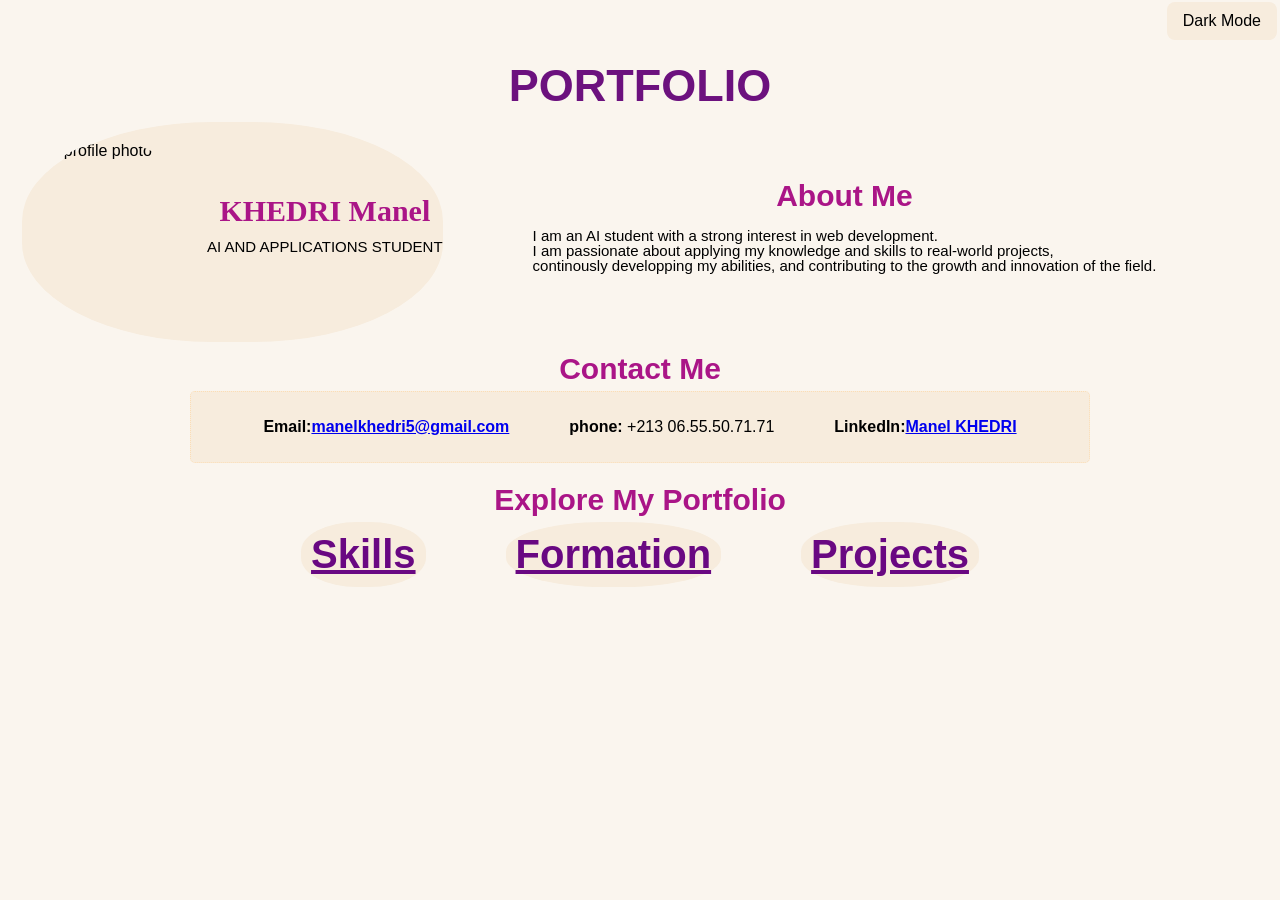
==== index.html @ 9996f426 "Add files via upload" ====
<!DOCTYPE html>
<html>

<head>

<meta charset="UFT-8">
<meta name="viewport" content="width=device-width,initial-scale=1.0">
<title> My Portfolio </title>
<link rel="stylesheet" href="style.css">

</head>

<body>
<button id="theme-button">Dark Mode</button>
<h1>PORTFOLIO</h1>
<div class="intro-section">
<div class="profile-section">
<img  class="profile-image" src="image/my-pho.png" alt="My profile photo">
<div class="profile-info">
<h2>KHEDRI Manel</h2>
<p>AI AND APPLICATIONS STUDENT</p>
</div>
</div>
<div class="about-section">
<h2>About Me</h2>
<p>I am an AI student with a strong interest in web development.
 <br> I am passionate about applying my knowledge and skills to real-world projects,<br>
 continously developping my abilities,
 and contributing to the growth and innovation of the field.
</p>
</div>
</div>
<h2>Contact Me</h2>
<div class="contact-box">
<div class="contact-info">
<p><b>Email:<a href="https://mail.google.com/mail/?view=cm&fs=1&to=manelkhedri5@gmail.com" target="_blank">manelkhedri5@gmail.com</a></b></p>
<p><b>phone: </b>+213 06.55.50.71.71</p>
<p><b>LinkedIn:<a href="https://www.linkedin.com/in/manel-khedri-486b4b416">Manel KHEDRI </a></b></p>
</div>
</div>
<h2>Explore My Portfolio</h2>
<div class="explore-links">
<a href="skills.html">Skills</a><br>
<a href="formation.html">Formation</a><br>
<a href="Projects.html">Projects</a>
</div>
</body>
<script src="script.js"></script>
</html>
---- style.css ----
@media (max-width: 600px) {
    .intro-section {
        flex-direction: column;
        gap: 10px;
        padding: 0 5px;
        margin: 15px auto;
    }

    .profile-section {
        flex-direction: column;
        text-align: center;
    }

    .profile-image {
        width: 80px;
        height: 80px;
    }

    .about-section {
        width: 100%;
    }

    /* Contact box */
    .contact-box {
        width: calc(100% - 30px);
        padding: 10px;
    }

    .contact-info {
        flex-direction: column;
        align-items: center;
        gap: 5px;
    }

    /* Portfolio links */
    .explore-links {
        flex-direction: column;
        align-items: stretch;
        gap: 10px;
        padding: 0 5px;
    }

    .explore-links a {
        box-sizing: border-box;
        width: 100%;
        text-align: center;
        font-size: 18px;
        padding: 5px;
    }

    /* Headings */
    h1 {
        font-size: 30px;
        margin: 15px 10px;
    }

    h2 {
        font-size: 24px;
    }
}

*{box-sizing: border-box;}
body{
     margin: 2px;
     font-family: Arial, sans-serif;
     background-color: rgb(250, 245, 238);
     color: black;
}

h1{
   text-align: center;
   margin-top: 20px;
   margin-bottom: 5px;
   font-size: 45px;
   color: hsl(290, 76%, 28%);
}
h2{
   text-align: center;
   margin-top: 8px;
   margin-bottom: 5px;
   font-size: 30px;
   color: rgb(170, 21, 135);
}
dt{
   font-size: 30px;
   font-weight: bold;
   color:rgb(170, 21, 135);
   margin-bottom: 5px;
   margin-top: 30px;
   margin-left: 20px;
}
dd{
   font-weight: bold;
  margin-bottom: 20px; 
}
.intro-section{
   display: flex;
   align-items: center;
   gap: 90px;
   margin-top: 5px;
   margin-bottom: 10px;
   margin-left: 20px;
   margin-right: 20px;
}
.about-section p{
   line-height: 1;
    font-size: 15px;
}

.profile-section{
   display: flex;
   align-items: center;
   justify-content: center;
   margin-top: 5px;
   gap: 5px;
   border: 1px;
   border-radius: 45%;
   background-color: rgb(247, 236, 221);
   
}
.profile-image{
   display: block;
   width: 180px;
   height: 180px;
   object-fit: cover;
   border-radius: 50%;
   margin: 20px 0;
}
.profile-info h2{
   margin: 0;
   font-size: 30px;
   margin-bottom: 10px;
   font-family: 'Gill Sans', 'Gill Sans MT';
   
}
.profile-info p{
   font-size: 15px;
   margin-top: 5px;
   text-align: center;
   
}
.contact-box{
   width: 100%;
   max-width: 900px;
   margin: auto;
   padding: 10px;
   border: 0.5px dotted rgb(252, 221, 180);
   border-radius: 5px;
   background-color: rgb(247, 236, 221);
   margin-bottom: 20px;
}
.contact-info{
    display: flex;
    justify-content: center;
    gap: 60px;
}

.explore-links{
    display: flex;
    justify-content: center;
    gap: 40px;

}
.explore-links a{
    font-size: 40px;
    font-weight: bold;
    padding: 10px;
    border-radius: 45%;
    background-color: rgb(247, 236, 221);
    color: rgb(105, 8, 130);

}
.education-item,.experience-item{
    display: flex;
    justify-content: left;
    gap: 40px;
}
.education-item img,.experience-item img{
   width: 80px;
   height: 80px;
   object-fit: contain;
}

#theme-button{
   display: block;
   margin: 1px 1px 1px auto;
   padding: 10px 16px;
   border: none;
   border-radius: 8px;
   background-color:  rgb(247, 236, 221);
   color: black;
   font-size: 16px;
   cursor: pointer;

}

body.dark-mode{
   background-color: rgb(55, 52, 52);
   color: azure;
}
body.dark-mode .contact-box{
   background-color: rgb(255, 253, 253);
   color: black;
}
body.dark-mode .about-section .profile-info{
   color: rgb(255, 253, 253);
}
.explore-links a.clicked-link {
   font-style: italic;
   font-size: 28px;
   filter: brightness(1.2);
   
}

@media (max-width: 576px) {
   .container{font-size: small;} 
}

@media (max-width: 768px) {
   .container{font-size: medium;} 
}

@media (max-width: 1200px) {
   .container{font-size: large;} 
}
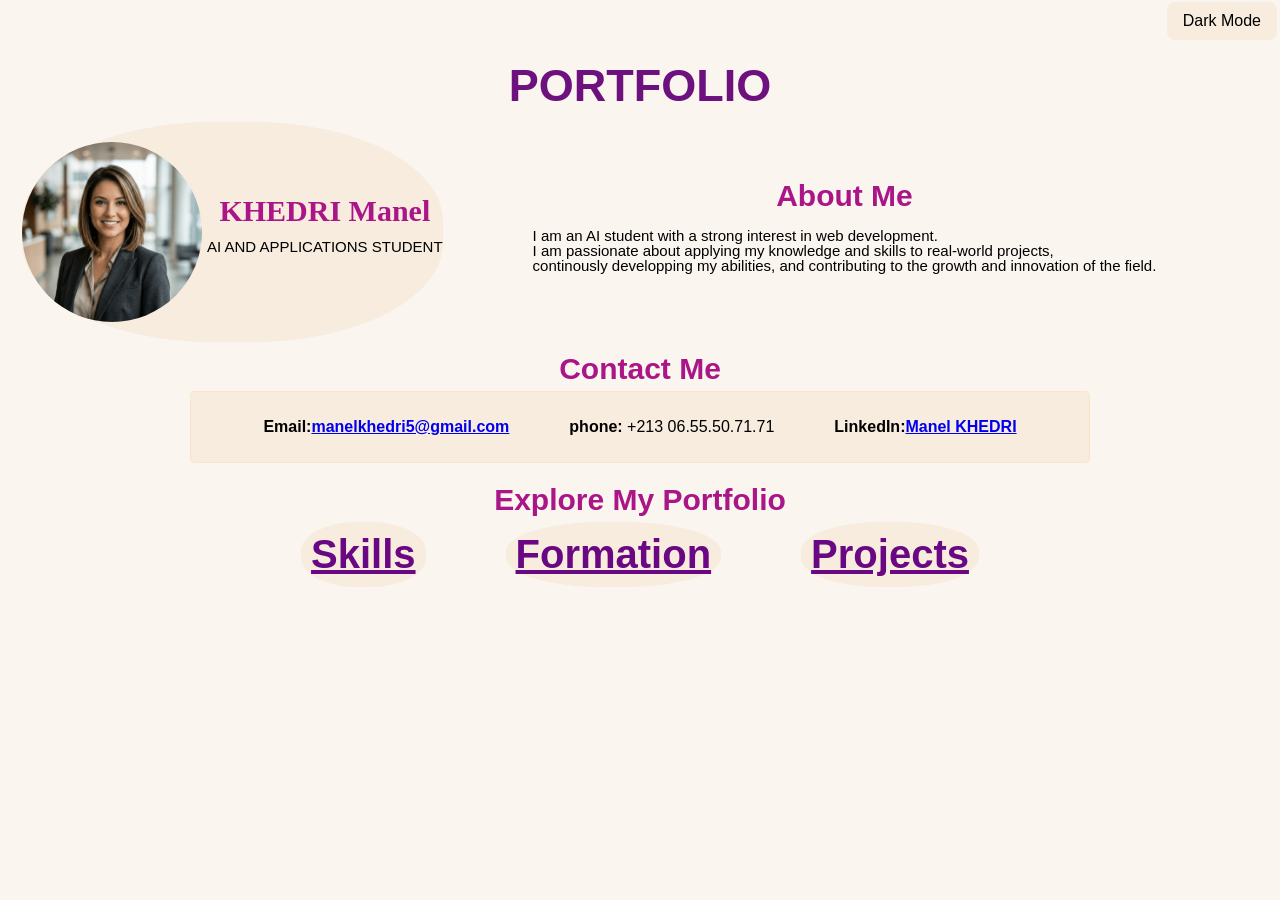
==== commit 9b6552d0: "Fix image path and typos in index.html Updated image source path and fixed typos in the about sectio" ====
--- a/index.html
+++ b/index.html
@@ -15,7 +15,7 @@
 <h1>PORTFOLIO</h1>
 <div class="intro-section">
 <div class="profile-section">
-<img  class="profile-image" src="image/my-pho.png" alt="My profile photo">
+<img  class="profile-image" src="images/my-pho.png" alt="My profile photo">
 <div class="profile-info">
 <h2>KHEDRI Manel</h2>
 <p>AI AND APPLICATIONS STUDENT</p>
@@ -46,4 +46,4 @@
 </div>
 </body>
 <script src="script.js"></script>
-</html>+</html>
